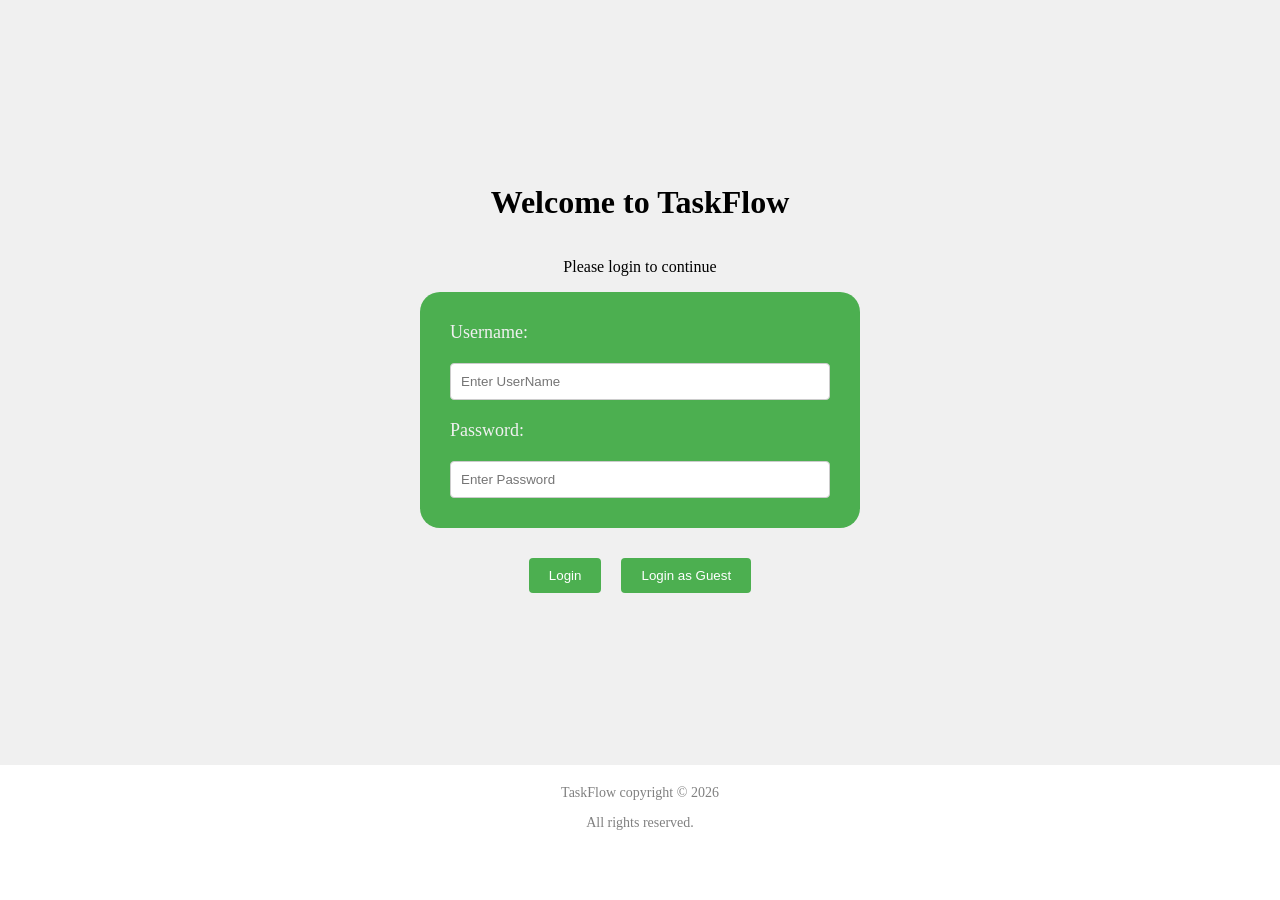
==== index.html @ 9f397235 "version 1.2 updates" ====
<!doctype html>
<html lang="en">
  <head>
    <meta charset="UTF-8" />
    <meta name="viewport" content="width=device-width, initial-scale=1.0" />
    <title>TODO APP Login</title>
    <link rel="stylesheet" href="index.css" />
    <script src="index.js" defer></script>
  </head>
  <body>
    <div class="login-error">
        <p id="error-message">
          ! login failed. Please check your username and password and try again.
          <button id="login-error-btn" onclick="this.parentElement.style.display = 'none'">Close</button>
        </p>
    </div>
    <div class="bg-container">
      <h1>Welcome to TaskFlow</h1>
      <p>Please login to continue</p>
      <div class="container">
        <label for="username">Username:</label>
        <input
          type="text"
          id="username"
          name="username"
          placeholder="Enter UserName"
        />
        <label for="password">Password:</label>
        <input
          type="password"
          id="password"
          name="password"
          placeholder="Enter Password"
        />
      </div>
      <div class="btn-container">
        <button class="btn" id="btn">Login</button>
      <button class="btn" id="guest" onclick="window.location.href = 'main.html'">
        Login as Guest
      </button>
      </div>
      
    </div>
    <footer>
    <p>TaskFlow copyright © 2026</p>
    <p>All rights reserved.</p>
    </footer>
  </body>
</html>
---- index.css ----
body{
  margin: 0;
  padding: 0%;
}
.bg-container {
  background-color: #f0f0f0;
  height: 85vh;
  display: flex;
  text-align: center;
  flex-direction: column;
  justify-content: center;
  width: 100vw;
}
.container {
  text-align: right;
  margin-right: auto;
  margin-left: auto;
  display: flex;
  justify-content: center;
  width: 400px;
  flex-direction: column;
  max-width: 500px;
  padding: 20px;
  background-color: #4caf50;
  border-radius: 20px;
}
label {
  text-align: left;
  font-size: large;
  color: #f0f0f0;
  padding: 10px;
}
input{
  padding: 10px;
  margin: 10px;
  border-radius: 4px;
  border: 1px solid #ccc;
}
input:focus {
  outline: none;
  border-color: #2bce41;
  box-shadow: #ccc;
}
.btn-container {
  display: flex;
  justify-content: center;
  margin-top: 20px;
}
.login-error {
  
  display: flex;
  justify-content: center;
  align-items: center;
}
#error-message {
  color:#4caf50;
  display: none;
  position: absolute;
  top: 90px;
  background-color: #f7f7f7;
  width: 250px;
  padding: 20px;
}
#login-error-btn {
  background-color: #4caf50;
  color: white;
  border: none;
  cursor: pointer;
  padding: 10px 20px;
  
}
.btn {
  background-color: #4caf50;
  color: white;
  padding: 10px 20px;
  border: none;
  margin: 10px;
  border-radius: 4px;
  cursor: pointer;
  width: fit-content;
  padding: 10px 20px;
}
footer {
  text-align: center;
  margin-top: 20px;
  font-size: 14px;
  color: grey;
}
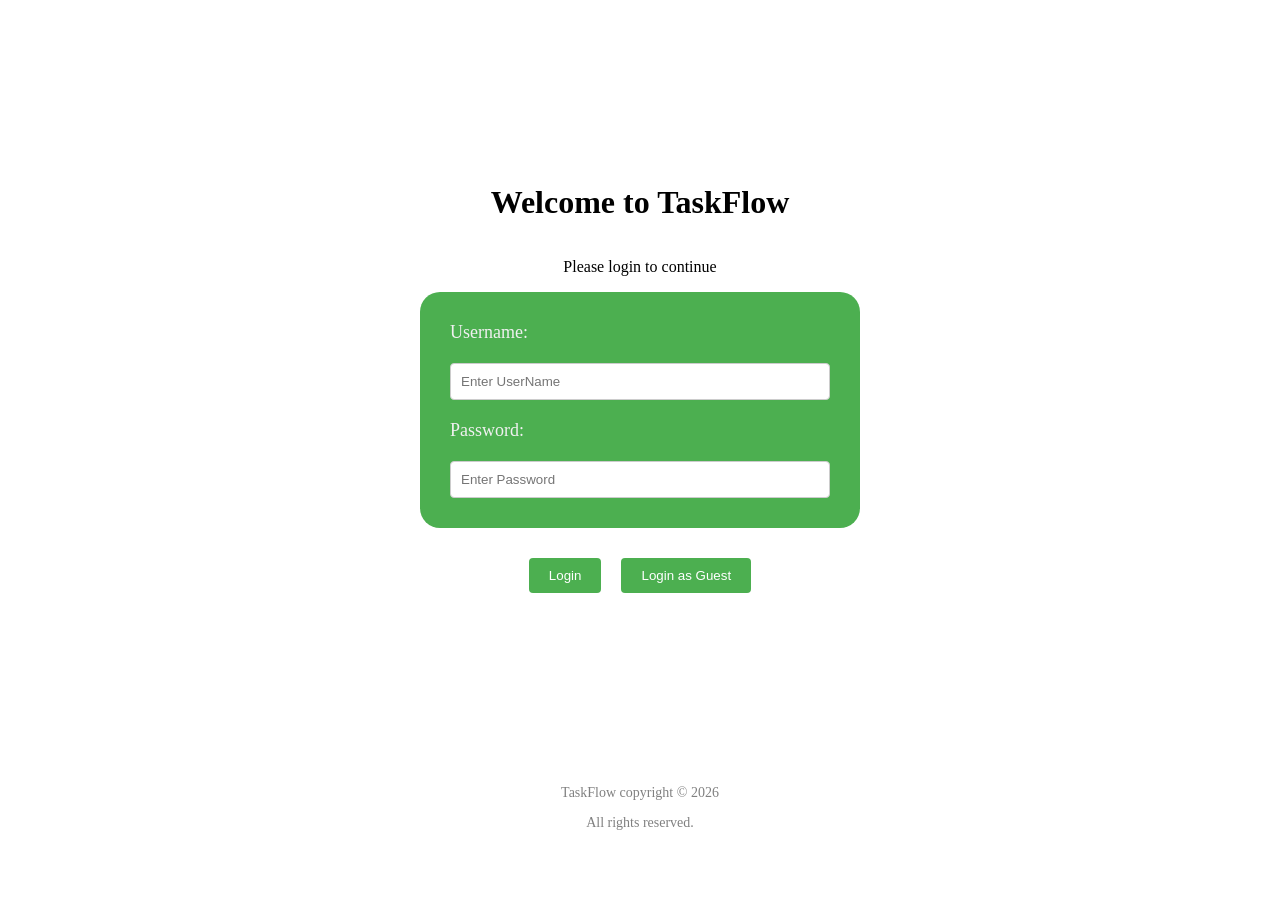
==== commit 9091cd25: "version 1.2 updates" ====
--- a/index.html
+++ b/index.html
@@ -3,7 +3,7 @@
   <head>
     <meta charset="UTF-8" />
     <meta name="viewport" content="width=device-width, initial-scale=1.0" />
-    <title>TODO APP Login</title>
+    <title>TaskFlow Login</title>
     <link rel="stylesheet" href="index.css" />
     <script src="index.js" defer></script>
   </head>
@@ -12,6 +12,11 @@
         <p id="error-message">
           ! login failed. Please check your username and password and try again.
           <button id="login-error-btn" onclick="this.parentElement.style.display = 'none'">Close</button>
+        </p>
+    </div>
+    <div class="login-success">
+        <p id="success-message">
+          ! login successful. Redirecting...
         </p>
     </div>
     <div class="bg-container">
--- a/index.css
+++ b/index.css
@@ -1,9 +1,24 @@
-body{
+body {
   margin: 0;
   padding: 0%;
 }
+.login-success {
+  display: flex;
+  justify-content: center;
+  align-items: center;
+}
+#success-message {
+  color: #4caf50;
+  display: none; 
+  position: absolute;
+  top: 20%;
+  background-color: #f7f7f7;
+  width: 250px;
+  padding: 20px;
+}
+
 .bg-container {
-  background-color: #f0f0f0;
+  background-color: white;
   height: 85vh;
   display: flex;
   text-align: center;
@@ -30,7 +45,7 @@
   color: #f0f0f0;
   padding: 10px;
 }
-input{
+input {
   padding: 10px;
   margin: 10px;
   border-radius: 4px;
@@ -47,13 +62,12 @@
   margin-top: 20px;
 }
 .login-error {
-  
   display: flex;
   justify-content: center;
   align-items: center;
 }
 #error-message {
-  color:#4caf50;
+  color: #4caf50;
   display: none;
   position: absolute;
   top: 90px;
@@ -67,7 +81,6 @@
   border: none;
   cursor: pointer;
   padding: 10px 20px;
-  
 }
 .btn {
   background-color: #4caf50;
